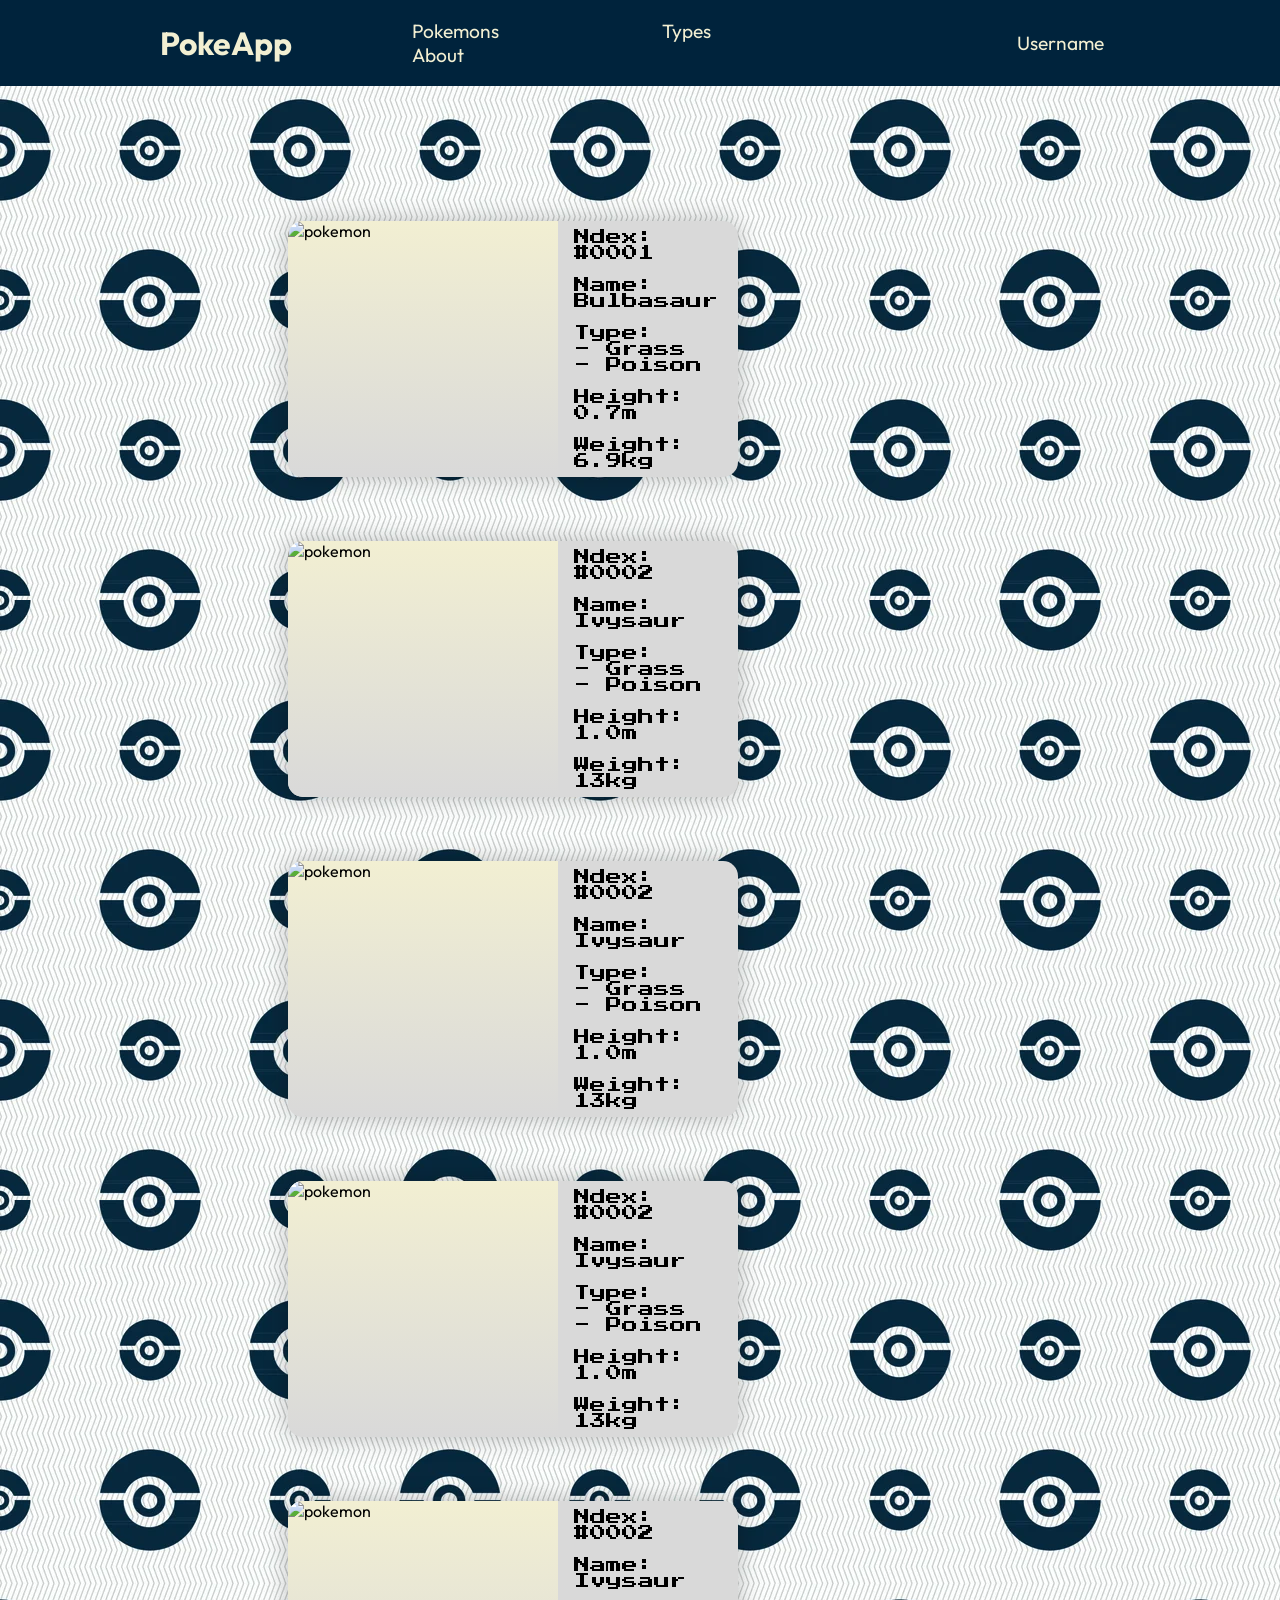
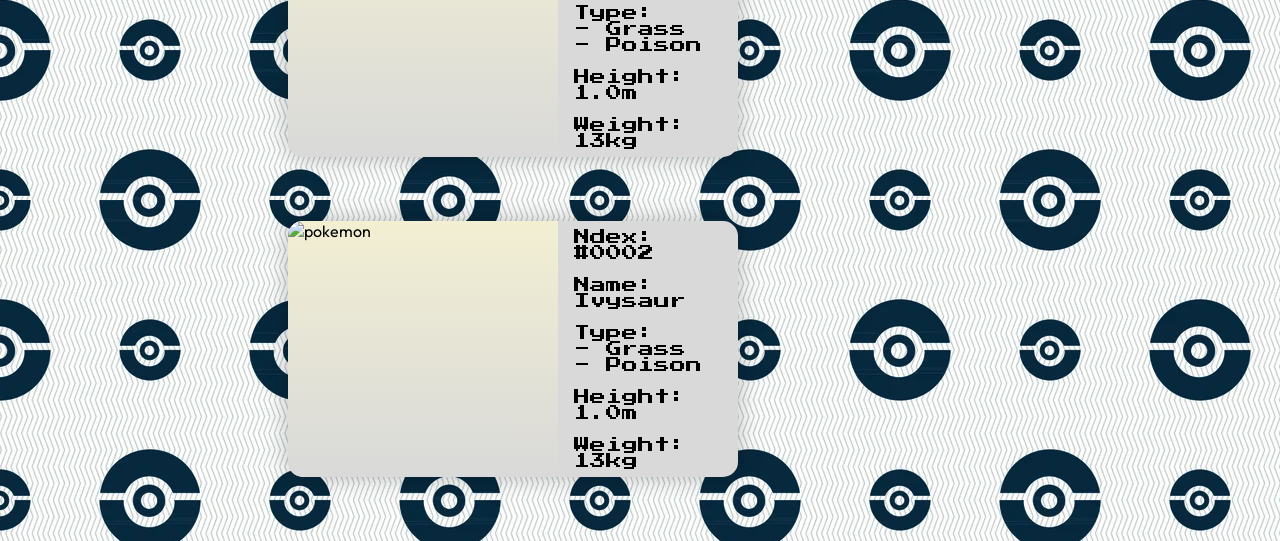
==== main.html @ 86b5de24 "Made navbar and cards design for desktop" ====
<!DOCTYPE html>
<html lang="en">
<head>
    <meta charset="UTF-8">
    <meta http-equiv="X-UA-Compatible" content="IE=edge">
    <meta name="viewport" content="width=device-width, initial-scale=1.0">
    <title>PokemonApp</title>

    <!-- Custom style link -->
    <link rel="stylesheet" href="style.css">

    <!-- Google fonts links -->
    <link rel="preconnect" href="https://fonts.googleapis.com">
    <link rel="preconnect" href="https://fonts.gstatic.com" crossorigin>
    <link href="https://fonts.googleapis.com/css2?family=Outfit:wght@400;500;600;700;800;900&display=swap" rel="stylesheet">
    <link href="https://fonts.googleapis.com/css2?family=Press+Start+2P&display=swap" rel="stylesheet">

</head>
<body>
    <header>
        <nav class="navbar">
            <h1 class="nav-header">
                PokeApp
            </h1>
            <ol class="nav-links">
                <li>
                    <a href="#">Pokemons</a>
                </li>
                <li>
                    <a href="#">Types</a>
                </li>
                <li>
                    <a href="#">About</a>
                </li>
            </ol>
            <div class="dropdown">
                <a href="#" class="user-button">Username</a>
                <ol>
                    <li>
                        <a href="#">Settings</a>
                    </li>
                    <li>
                        <a href="#">Logout</a>
                    </li>
                </ol>
            </div>
        </nav>
    </header>
    <main>
        <div class="card-container">
            <div class="card">
                <img class="card-image" src="https://raw.githubusercontent.com/PokeAPI/sprites/master/sprites/pokemon/1.png" alt="pokemon">
                <div class="card-content">
                    Ndex: <br>
                    #0001 <br><br>
                    Name: <br>
                    Bulbasaur <br><br>
                    Type: <br>
                    - Grass <br>
                    - Poison <br><br>
                    Height: <br>
                    0.7m <br><br>
                    Weight: <br>
                    6.9kg
                </div>
            </div>
            <div class="card">
                <img class="card-image" src="https://raw.githubusercontent.com/PokeAPI/sprites/master/sprites/pokemon/2.png" alt="pokemon">
                <div class="card-content">
                    Ndex: <br>
                    #0002 <br><br>
                    Name: <br>
                    Ivysaur <br><br>
                    Type: <br>
                    - Grass <br>
                    - Poison <br><br>
                    Height: <br>
                    1.0m <br><br>
                    Weight: <br>
                    13kg
                </div>
            </div>

            <div class="card">
                <img class="card-image" src="https://raw.githubusercontent.com/PokeAPI/sprites/master/sprites/pokemon/3.png" alt="pokemon">
                <div class="card-content">
                    Ndex: <br>
                    #0002 <br><br>
                    Name: <br>
                    Ivysaur <br><br>
                    Type: <br>
                    - Grass <br>
                    - Poison <br><br>
                    Height: <br>
                    1.0m <br><br>
                    Weight: <br>
                    13kg
                </div>
            </div>

            <div class="card">
                <img class="card-image" src="https://raw.githubusercontent.com/PokeAPI/sprites/master/sprites/pokemon/4.png" alt="pokemon">
                <div class="card-content">
                    Ndex: <br>
                    #0002 <br><br>
                    Name: <br>
                    Ivysaur <br><br>
                    Type: <br>
                    - Grass <br>
                    - Poison <br><br>
                    Height: <br>
                    1.0m <br><br>
                    Weight: <br>
                    13kg
                </div>
            </div>

            <div class="card">
                <img class="card-image" src="https://raw.githubusercontent.com/PokeAPI/sprites/master/sprites/pokemon/5.png" alt="pokemon">
                <div class="card-content">
                    Ndex: <br>
                    #0002 <br><br>
                    Name: <br>
                    Ivysaur <br><br>
                    Type: <br>
                    - Grass <br>
                    - Poison <br><br>
                    Height: <br>
                    1.0m <br><br>
                    Weight: <br>
                    13kg
                </div>
            </div>

            <div class="card">
                <img class="card-image" src="https://raw.githubusercontent.com/PokeAPI/sprites/master/sprites/pokemon/6.png" alt="pokemon">
                <div class="card-content">
                    Ndex: <br>
                    #0002 <br><br>
                    Name: <br>
                    Ivysaur <br><br>
                    Type: <br>
                    - Grass <br>
                    - Poison <br><br>
                    Height: <br>
                    1.0m <br><br>
                    Weight: <br>
                    13kg
                </div>
            </div>
            
        </div>
    </main>
</body>
</html>
---- style.css ----
html{
    font-size: 16px;
    box-sizing: border-box;
}

body{
    margin: 0;
    padding: 0;
    background-image: url('./depositphotos_345634102-stock-illustration-pokeball-icon-sign-seamless-pattern.jpg');
    font-family: 'Outfit', sans-serif;
}

main{
    display: flex;
    justify-content: center;
    margin-top: 15vh;
}

.container{
    display: flex;
    justify-content: center;
    background-color: #FFFDEE;
    border-radius: 25px;
    height: 65vh;
    flex-wrap: wrap;
}

.left{
    width: 50vh;
    background-image: url(./pikachu-g6ec30690c_1280.jpg);
    background-repeat: no-repeat;
    background-size: cover;
    border-top-left-radius: 25px;
    border-bottom-left-radius: 25px;
}

.right{
    width: 50vh;
    max-width: 50vh;
    box-sizing: border-box;
    padding: 1rem 4rem 1rem 4rem;
}

.register-link{
    text-align: right;
    color: #00233C;
    font-weight: 400;
    margin-left: 1rem;
    margin-bottom: 3rem;
}

.form-header{
    text-align: center;
    font-weight: 700;
    color:#00233C;
    font-size: 3rem;
    margin-bottom: 2.5rem;
}

form{
    display: flex;
    flex-direction: column;
    align-items: center;
}

.input{
    border:none;
    border-radius: 15px;
    width: 100%;
    background-color: #e2e2e2;
    font-size: 1rem;
    font-weight: 600;
    padding: 1.2rem;
    margin-bottom: 2.5vh;
    box-sizing: border-box;
}

.button{
    width: 100%;
    background-color: #00233C;
    color:#F2EFD2;
    font-size: 1.5rem;
    border-radius: 15px;
    padding: 0.5rem 1rem 0.5rem 1rem;
    font-weight: 600;
}

.recovery-password{
    text-align: right;
}

.navbar{
    display: flex;
    justify-content: space-between;
    align-items: center;
    background-color: #00233C;
    color:#F2EFD2;
    padding: 0.2rem 10rem;
}

.nav-header{
    font-size: 2rem;
    margin: 0;
    cursor: pointer;
}

.nav-links{
    list-style: none;
}

.nav-links li{
    display: inline-block;
}

.nav-links li a{
    color:#F2EFD2;
    text-decoration: none;
    padding: 0rem 5rem;
    font-size: 1.2rem;
    transition: all 0.3s ease 0s;
}

.nav-links li a:hover{
    color:#f3e870;
}

.dropdown{
    position: relative;
}

.dropdown a.user-button{
    color:#F2EFD2;
    text-decoration: none;
    padding: .5rem 1rem;
    font-size: 1.2rem;
}

.dropdown a.user-button:hover{
    color: #f3e870;
}

.dropdown ol{
    background-color: #013358;
    width: 10vh;
    position: absolute;
    list-style: none;
    border-radius: 10px;
    padding: .5rem;
    text-align: center;
    box-shadow: 0px 0px 23px 0px rgba(0,0,0,0.25);
    margin-top: 0.5rem;
    display: none;
}

.dropdown ol li{
    padding: .5rem;
}

.dropdown ol li:hover a{
    cursor: pointer;
    color:#f3e870;
}

.dropdown ol li a{
    color:#F2EFD2;
    width: 100%;
    height: 100%;
    cursor: pointer;
    margin: 0;
    padding: 0;
    text-decoration: none;
    display: inline-block;
}

.dropdown a:focus + ol,
.dropdown a:hover + ol,
.dropdown ol:hover{
    display: block;
}

.card-container{
    display: flex;
    justify-content: space-between;
    flex-wrap: wrap;
    width: 60%;
}

.card{
    min-width:50vh;
    background-color: #D9D9D9;
    margin: 0rem 2rem;
    display: flex;
    border-radius: 15px;
    box-shadow: 0px 0px 23px 0px rgba(0,0,0,0.25);
    margin-bottom: 4rem;
    transition: all ease-in 0.1s;
}

.card:hover{
    scale: 1.05;
}

.card-image{
    border-top-left-radius: 15px;
    border-bottom-left-radius: 15px;
    min-width:30vh;
    background-image: linear-gradient(#F2EFD2, #D9D9D9);
}

.card-content{
    font-family: 'Press Start 2P', cursive;
    padding: .5rem 1rem;
}

/* @media (max-width: 800px){
    main{
        margin-top: 0;
    }
    .container{
        display: flex;
        flex-direction: column;
        align-items: center;
        border-radius: 25px;
        height: 65vh;
    }

    .left{
        height: 50vh;
    }

    .right{
        margin-top: 50vh;
        width: 50vh;
        max-width: 50vh;
        box-sizing: border-box;
        padding: 1rem 4rem 1rem 4rem;
    }
    
} */
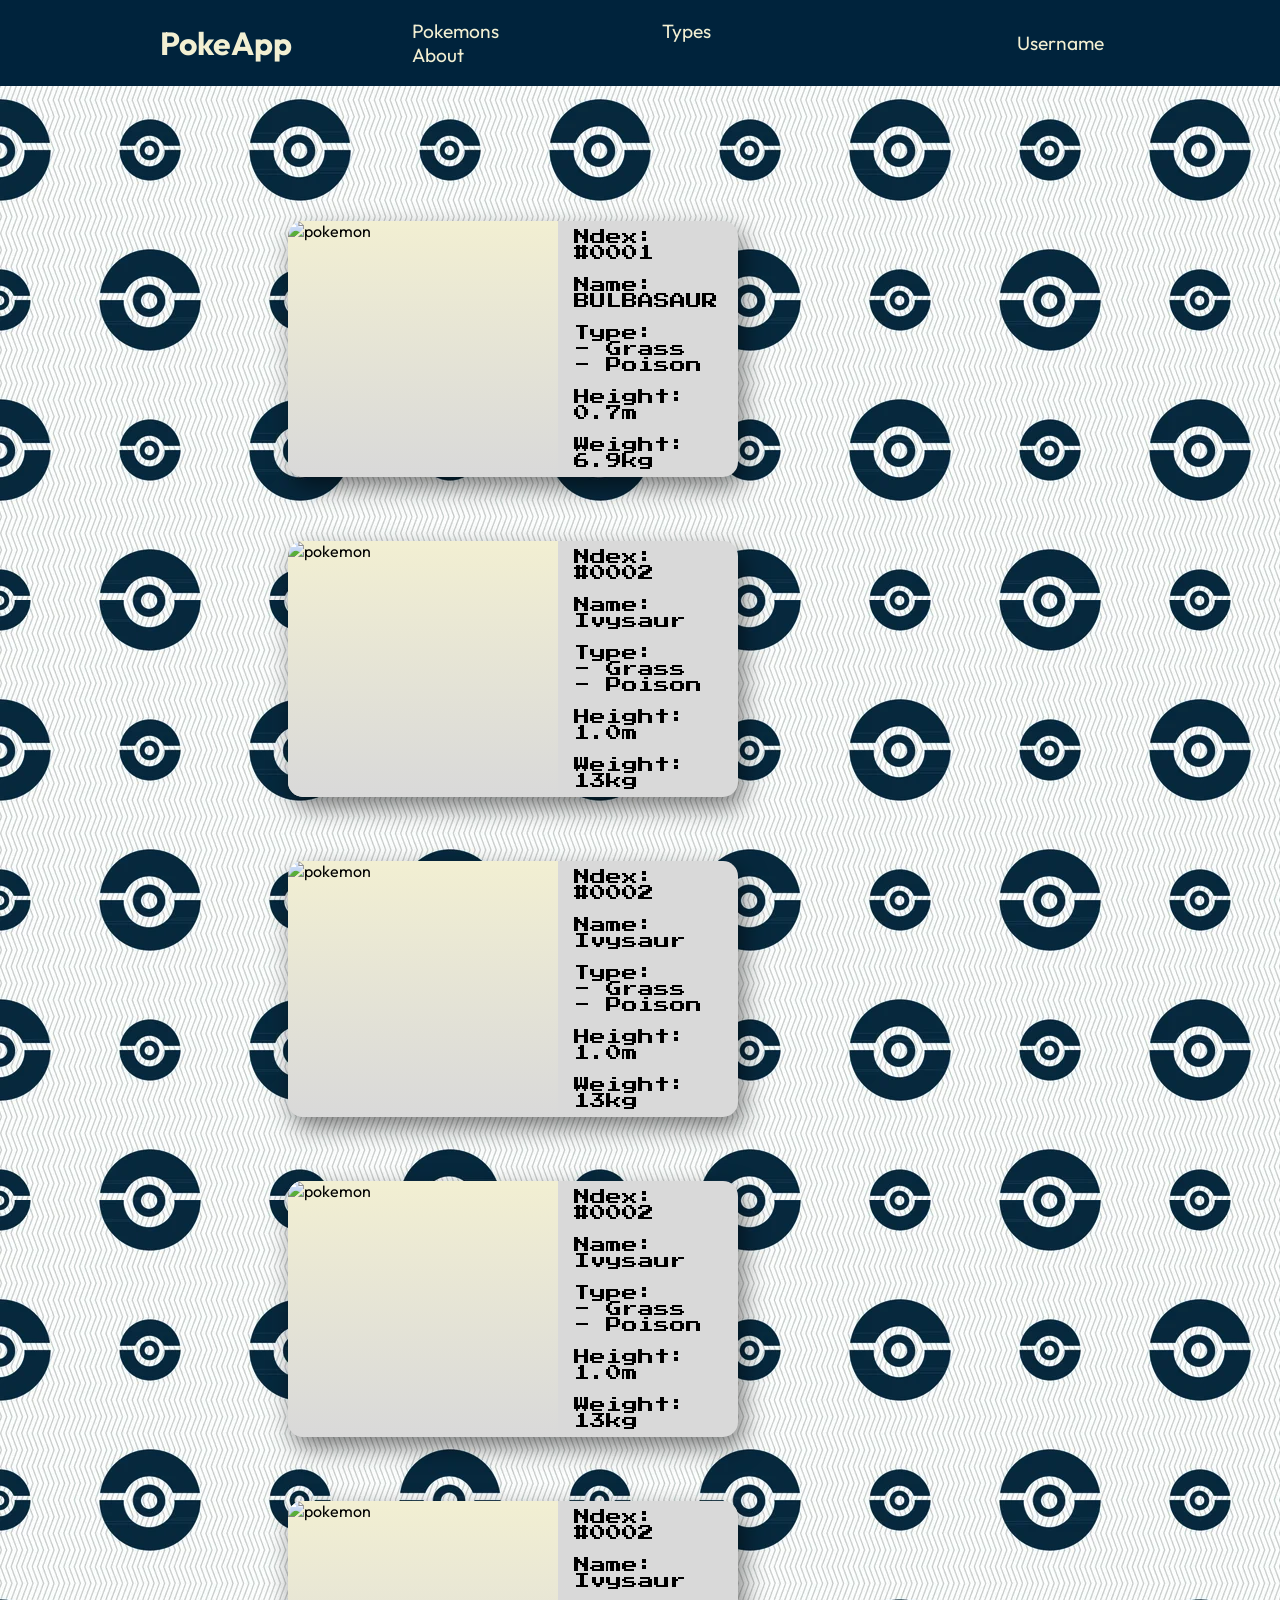
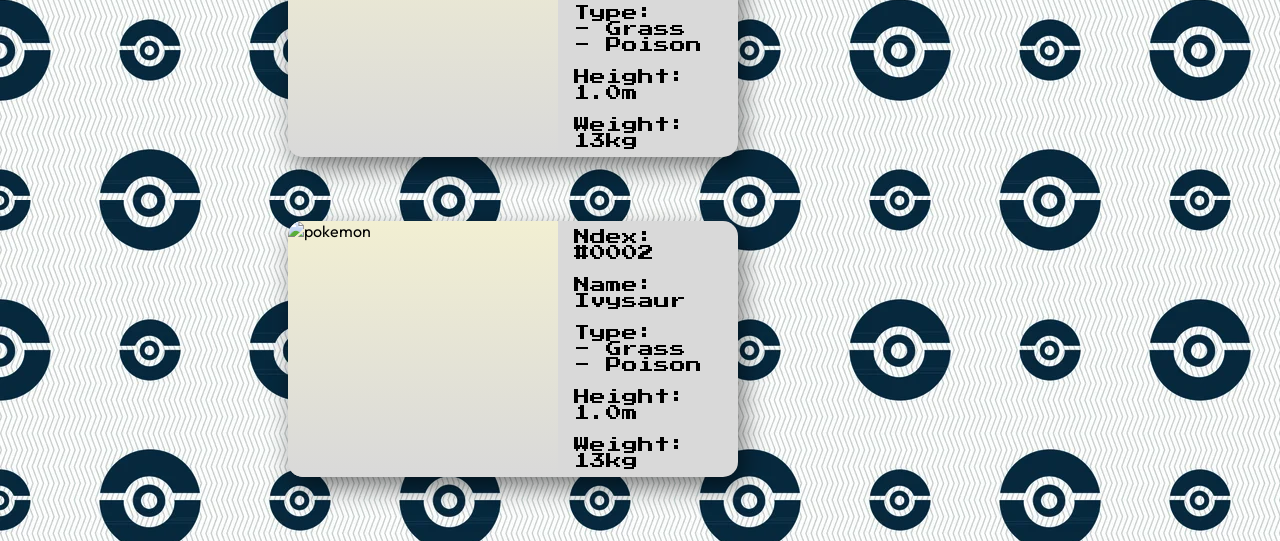
==== commit 789720d1: "Made single pokemon page with settings bar, change some details on styling index." ====
--- a/main.html
+++ b/main.html
@@ -48,21 +48,21 @@
     </header>
     <main>
         <div class="card-container">
-            <div class="card">
-                <img class="card-image" src="https://raw.githubusercontent.com/PokeAPI/sprites/master/sprites/pokemon/1.png" alt="pokemon">
-                <div class="card-content">
-                    Ndex: <br>
-                    #0001 <br><br>
-                    Name: <br>
-                    Bulbasaur <br><br>
-                    Type: <br>
-                    - Grass <br>
-                    - Poison <br><br>
-                    Height: <br>
-                    0.7m <br><br>
-                    Weight: <br>
-                    6.9kg
-                </div>
+                <div class="card" onclick="window.location.href='pokemon.html'">
+                    <img class="card-image" src="https://raw.githubusercontent.com/PokeAPI/sprites/master/sprites/pokemon/1.png" alt="pokemon">
+                    <div class="card-content">
+                        Ndex: <br>
+                        #0001 <br><br>
+                        Name: <br>
+                        BULBASAUR <br><br>
+                        Type: <br>
+                        - Grass <br>
+                        - Poison <br><br>
+                        Height: <br>
+                        0.7m <br><br>
+                        Weight: <br>
+                        6.9kg
+                    </div>
             </div>
             <div class="card">
                 <img class="card-image" src="https://raw.githubusercontent.com/PokeAPI/sprites/master/sprites/pokemon/2.png" alt="pokemon">
--- a/style.css
+++ b/style.css
@@ -191,9 +191,49 @@
     margin: 0rem 2rem;
     display: flex;
     border-radius: 15px;
-    box-shadow: 0px 0px 23px 0px rgba(0,0,0,0.25);
+    box-shadow: 5px 10px 23px 0px rgba(0,0,0,0.50);
     margin-bottom: 4rem;
     transition: all ease-in 0.1s;
+}
+
+.single-card-container{
+    display:flex;
+    flex-direction: column;
+}
+.single-card{
+    width: 70vh;
+    min-width:50vh;
+    background-color: #D9D9D9;
+    /* margin: 0rem 2rem; */
+    display: flex;
+    border-radius: 15px;
+    box-shadow: 0px 0px 23px 0px rgba(0,0,0,0.25);
+    margin-bottom: 1rem;
+    transition: all ease-in 0.1s;
+}
+
+.single-card .card-image{
+    min-width: 40vh;
+}
+
+.options{
+    background-color: #e2e2e2;
+    border-radius: 15px;
+    width:70vh;
+    min-width: 50vh;
+    box-sizing: border-box;
+    padding: 1rem;
+    display: flex;
+    justify-content: space-around;
+}
+
+.options img{
+    width: 45px;
+    transition: all ease-in-out 1s;
+}
+
+.options img:hover{
+    scale: 1.1;
 }
 
 .card:hover{
@@ -205,6 +245,7 @@
     border-bottom-left-radius: 15px;
     min-width:30vh;
     background-image: linear-gradient(#F2EFD2, #D9D9D9);
+    
 }
 
 .card-content{
